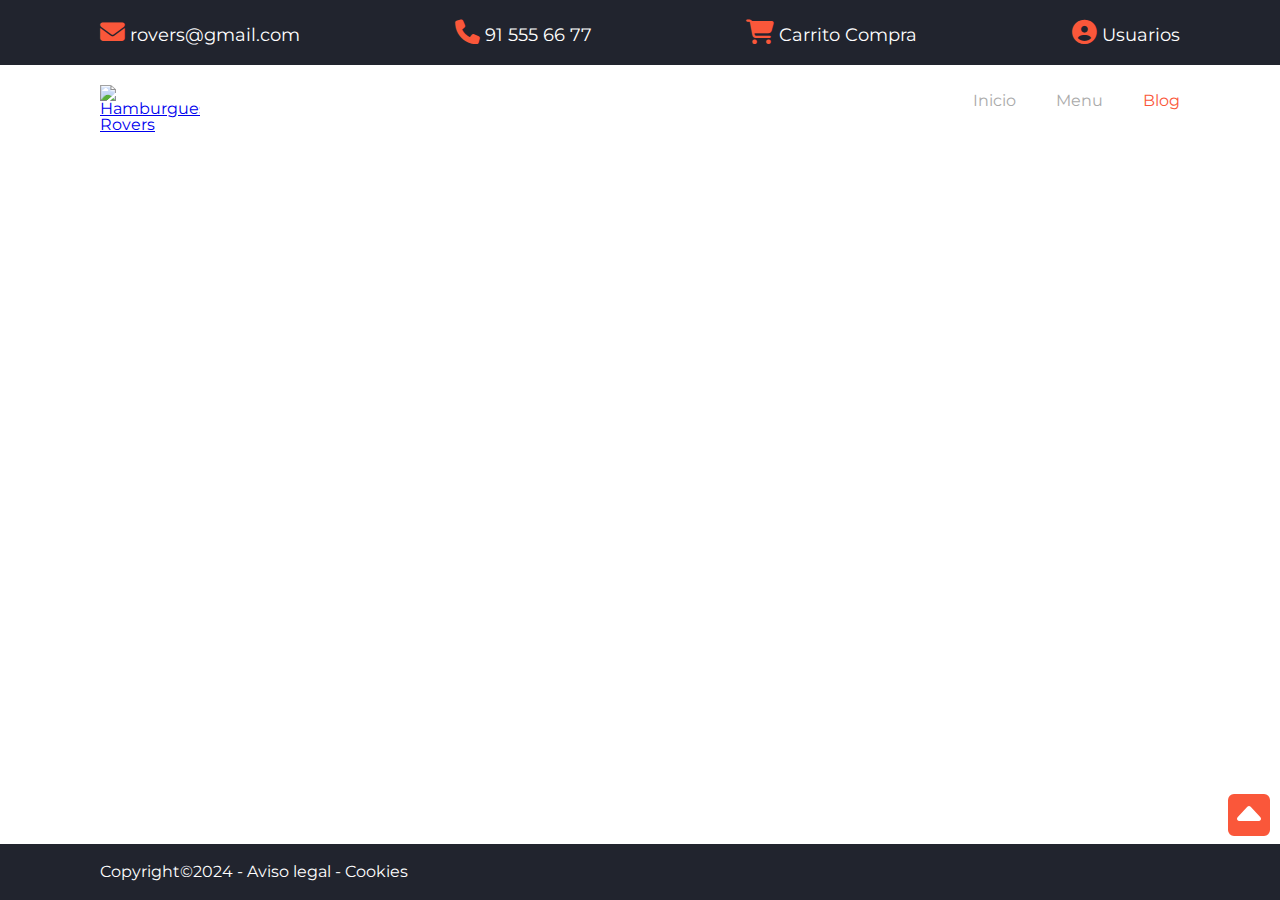
==== blog.html @ 3f64309f "hteml de nuevo" ====
<!DOCTYPE html>
<html lang="es">

<head>
    <meta charset="UTF-8">
    <meta name="viewport" content="width=device-width, initial-scale=1.0">
    <title>Hamburguesería Robers</title>
    <link rel="stylesheet" href="./css/style.css">
</head>

<body id="top">

    <div class="wrapper">
        <header>
            <div class="nav-top">
                <div class="container">
                    <div>
                        <a href="#">
                            <i class="fas fa-envelope"></i>
                            <span>rovers@gmail.com</span>
                        </a>
                    </div>
                    <div>
                        <a href="#">
                            <i class="fas fa-phone"></i>
                            <span>91 555 66 77</span>
                        </a>
                    </div>

                    <div>
                        <a href="#">
                            <i class="fas fa-shopping-cart"></i>
                            <span>Carrito Compra</span>
                        </a>
                    </div>

                    <div>
                        <a href="#">
                            <i class="fas fa-user-circle"></i>
                            <span>Usuarios</span>
                        </a>
                    </div>
                </div>
            </div>
            <nav>
                <div class="container">
                    <figure>
                        <a href="index.html">
                            <img src="./images/logo.jpg" alt="Hamburgueseria Rovers">
                        </a>
                    </figure>
                    <div class="hamburguesa">
                        <div></div>
                        <div></div>
                        <div></div>
                    </div>
                    <ul class="menu">
                        <li><a href="index.html">Inicio</a></li>
                        <li><a href="menu.html">Menu</a></li>
                        <li><a class="activo" href="blog.html">Blog</a></li>
                    </ul>
                </div>
            </nav>
        </header>
        <main></main>
        <footer>
            <div class="container">
                <p>Copyright&copy;2024 - <a href="#">Aviso legal</a> - <a href="">Cookies</a></p>
            </div>
        </footer>
        <div class="flecha">
            <a href="#top"><i class="fas fa-caret-square-up"></i></a>
        </div>

    </div>
</body>

</html>
---- css/style.css ----
@import url(reset.css);
@import url('https://fonts.googleapis.com/css2?family=Handlee&family=Montserrat:wght@400;700&display=swap');
@import url('https://cdnjs.cloudflare.com/ajax/libs/font-awesome/6.5.1/css/all.min.css');

*{
    box-sizing: border-box;
}

html{
   scroll-behavior: smooth; 
}
/*
font-family: 'Handlee', cursive;
font-family: 'Montserrat', sans-serif;
*/

:root{
   --fuenteprincipal: 'Montserrat', sans-serif;
   --fuentetitulos: 'Handlee', cursive;
   --colorprincipal: #fa573a;
   --colorsecundario: #21242e;
   --fontsize: 1rem;
   --anchomaximo: 68.75rem;
   --margingrid: 1rem;
}

img{
    width: 100%;
    height: auto;
    display: block;
}

.container{
    max-width: var(--anchomaximo);
    margin: 0 auto;
    padding:0 0.625rem;
}


body{
    font-family: var(--fuenteprincipal);
    font-size: var(--fontsize);
}

/* inicio header */

header .nav-top{
    background-color: var(--colorsecundario);
    padding: 1.25rem 0rem;
}

header .nav-top .container{
    display: flex;
    justify-content: space-around;
    & span{
        display: none;
    }
    & i{
        color: var(--colorprincipal);
        font-size: 140%;
    }
}

header nav .container{
    display: flex;
    flex-wrap: wrap;
}

header nav figure a{
    display: block;
    max-width: 6.25rem;
}

header figure{
    width: calc(100% - 1.875rem);
    padding: 1.25rem 0;
}

header .hamburguesa{
    width: 1.875rem;
    padding: 1.25rem 0;
    cursor: pointer;
}

header .menu{
    width: 100%;
}

header .hamburguesa div{
    border-top: 2px solid #aaa;
    margin-bottom: 0.625rem;
}

header .menu a{
    display: block;
    width: 100%;
    text-decoration: none;
    padding: 1.25rem;
    text-align: center;
    border-bottom: 1px solid #aaa;
    color: #aaa;
}


header .menu li:last-child  a{
    border-bottom: 0;
}

header .menu .activo{
    color: var(--colorprincipal);
}

/* final header */

/* inicio footer */

footer{
    background-color: var(--colorsecundario);
    text-align: center;
    color: white;
    padding: 1.25rem 0rem;
    position: fixed;
    bottom: 0;
    width: 100%;
}

footer a{
    color: white;
    text-decoration: none;
    &:hover{
        color: var(--colorprincipal)
    }
}

.flecha a{
    font-size: 300%;
    color: var(--colorprincipal);
    position: fixed;
    bottom: 3.75rem;
    right: 0.625rem;
}



/* fin footer */

/* inicio  hero */

    .hero {
        background-image: url('../images/fondo.jpg');
        background-size: cover;
        background-position: center center;
        background-color: #777;
        background-blend-mode: multiply;
    }

    .hero .container{
        padding: 130px 10px;
    }

    .hero h1{
        font-family: var(--fuentetitulos);
        font-size: 2.25rem;
        color: white;
    }

    .hero h2{
        color: var(--colorprincipal);
        font-size: 1.25rem;    
        margin: var(--margingrid) 0;
    }

    .hero p{
        color: white;
    }
    
    .boton{
        display: inline-block;
        background-color: var(--colorprincipal);
        padding: 1.15rem;  
        margin: var(--margingrid) 0;
        color: white;
        text-decoration: none;
          border: 1px solid var(--colorprincipal);
        &:hover{
            background-color: transparent;
            color: var(--colorprincipal);
            & i{
                transform: translateX(5px);
                transition: transform 0.5s;
            }
        }
    }

    .hero .social{
        display: flex;
        justify-content: space-between;
        width: 10rem;
        & a{
            font-size: 2em;
            color: white;
            text-decoration: none;
        }
    }





/* fin hero */




/* inicio mequeries */

@media( min-width: 48rem ){
    header .nav-top .container{
        justify-content: space-between;
        & span{
            display: inline;
            
        }
        & a{
            color: white;
            text-decoration: none;
            font-size: 110%;
        }
    }   
    
    footer{
        text-align: left;
    }
}

@media(min-width: 62.75rem){
       header .hamburguesa{
           display: none;
       } 

       header nav .container{   
            flex-wrap: nowrap;
        }

       header .menu{
         padding: 0.5rem 0;
         display: flex;
         justify-content: end;
       }

       header .menu a{
            border: 0px;
            padding: 1.25rem 0rem 1.25rem 2.5rem;
       }
}

/* fin mequeries */
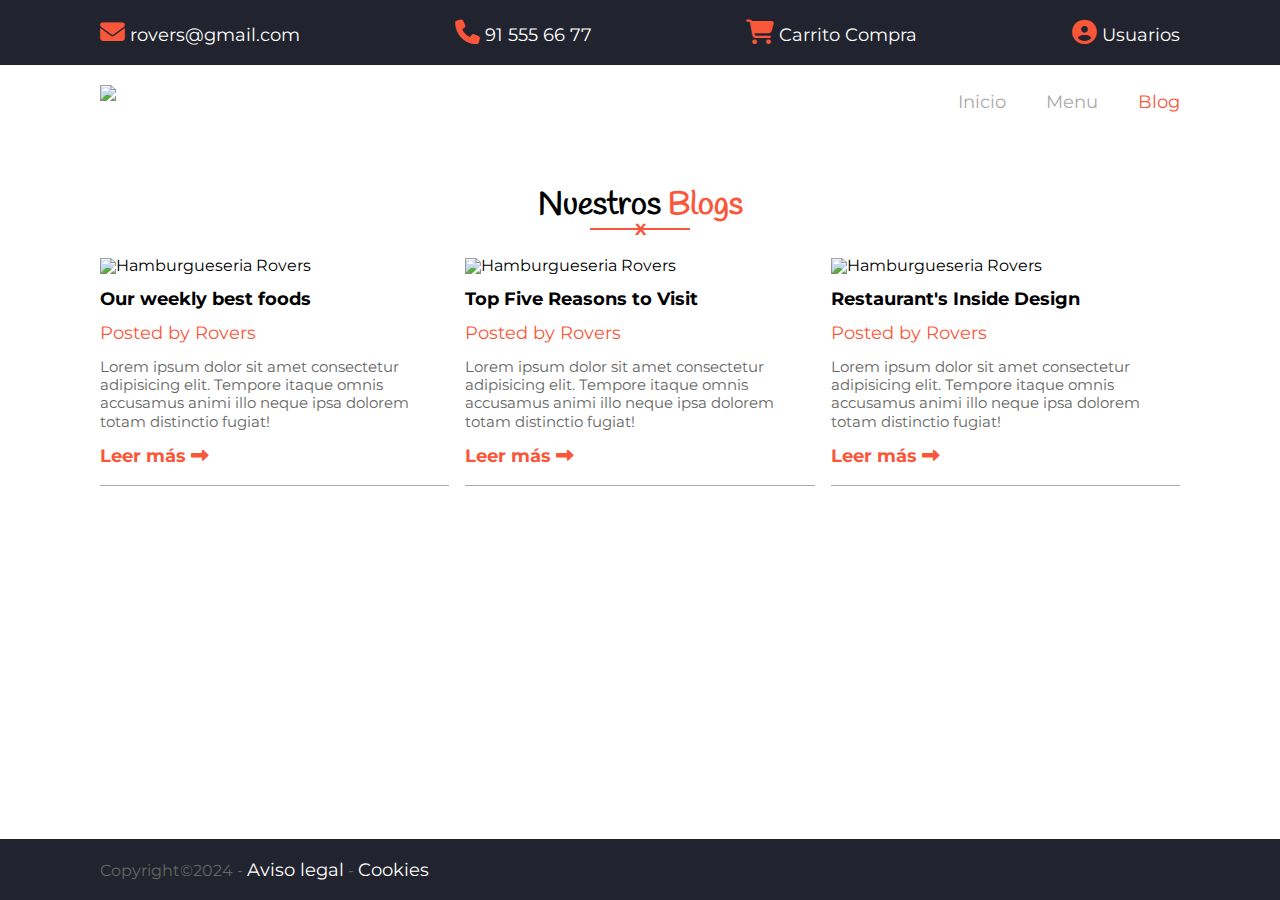
==== commit a50d7abf: "blog basico" ====
--- a/blog.html
+++ b/blog.html
@@ -4,75 +4,136 @@
 <head>
     <meta charset="UTF-8">
     <meta name="viewport" content="width=device-width, initial-scale=1.0">
-    <title>Hamburguesería Robers</title>
-    <link rel="stylesheet" href="./css/style.css">
+    <title>Blog</title>
+    <link rel="stylesheet" href="./css/styleblog.css">
 </head>
 
-<body id="top">
+<body>
+    </head>
 
-    <div class="wrapper">
-        <header>
-            <div class="nav-top">
-                <div class="container">
-                    <div>
-                        <a href="#">
-                            <i class="fas fa-envelope"></i>
-                            <span>rovers@gmail.com</span>
-                        </a>
-                    </div>
-                    <div>
-                        <a href="#">
-                            <i class="fas fa-phone"></i>
-                            <span>91 555 66 77</span>
-                        </a>
-                    </div>
+    <body id="top">
 
-                    <div>
-                        <a href="#">
-                            <i class="fas fa-shopping-cart"></i>
-                            <span>Carrito Compra</span>
-                        </a>
-                    </div>
+        <div class="wrapper">
+            <header>
+                <div class="nav-top">
+                    <div class="container">
+                        <div>
+                            <a href="#">
+                                <i class="fas fa-envelope"></i>
+                                <span>rovers@gmail.com</span>
+                            </a>
+                        </div>
+                        <div>
+                            <a href="#">
+                                <i class="fas fa-phone"></i>
+                                <span>91 555 66 77</span>
+                            </a>
+                        </div>
 
-                    <div>
-                        <a href="#">
-                            <i class="fas fa-user-circle"></i>
-                            <span>Usuarios</span>
-                        </a>
+                        <div>
+                            <a href="#">
+                                <i class="fas fa-shopping-cart"></i>
+                                <span>Carrito Compra</span>
+                            </a>
+                        </div>
+
+                        <div>
+                            <a href="#">
+                                <i class="fas fa-user-circle"></i>
+                                <span>Usuarios</span>
+                            </a>
+                        </div>
                     </div>
                 </div>
-            </div>
-            <nav>
-                <div class="container">
-                    <figure>
-                        <a href="index.html">
-                            <img src="./images/logo.jpg" alt="Hamburgueseria Rovers">
-                        </a>
-                    </figure>
-                    <div class="hamburguesa">
-                        <div></div>
-                        <div></div>
-                        <div></div>
+                <nav>
+                    <div class="container">
+                        <figure>
+                            <a href="blog.html">
+                                <img src="../images/logo.jpg" alt="Hamburgueseria Rovers">
+                            </a>
+                        </figure>
+                        <ul class="menu">
+                            <li><a href="index.html">Inicio</a></li>
+                            <li><a href="menu.html">Menu</a></li>
+                            <li><a class="activo" href="blog.html">Blog</a></li>
+                        </ul>
                     </div>
-                    <ul class="menu">
-                        <li><a href="index.html">Inicio</a></li>
-                        <li><a href="menu.html">Menu</a></li>
-                        <li><a class="activo" href="blog.html">Blog</a></li>
-                    </ul>
-                </div>
-            </nav>
-        </header>
-        <main></main>
+                </nav>
+            </header>
+            <main>
+                <section id="blog">
+                    <div class="container">
+                        <h2>Nuestros <span>Blogs</span></h2>
+                        <div class="underline">
+                            <hr noshade="noshade">
+                            <span>X</span>
+                        </div>
+
+                        <div class="grid">
+                            <article>
+                                <div>
+                                    <figure>
+                                        <img src="../images/news3.jpg" alt="Hamburgueseria Rovers">
+                                    </figure>
+                                </div>
+                                <h3>Our weekly best foods</h3>
+                                <h4>Posted by Rovers</h4>
+                                <p>Lorem ipsum dolor sit amet consectetur adipisicing elit. Tempore itaque omnis
+                                    accusamus
+                                    animi illo neque ipsa dolorem totam distinctio fugiat!</p>
+                                <a href="" class="enlace">Leer más <i class="fas fa-long-arrow-alt-right"></i></a>
+
+                            </article>
+
+                            <article>
+                                <div>
+                                    <img src="../images/news4.jpg" alt="Hamburgueseria Rovers">
+                                </div>
+                                <h3>Top Five Reasons to Visit</h3>
+                                <h4>Posted by Rovers</h4>
+                                <p>Lorem ipsum dolor sit amet consectetur adipisicing elit. Tempore itaque omnis
+                                    accusamus
+                                    animi illo neque ipsa dolorem totam distinctio fugiat!</p>
+                                <a href="" class="enlace">Leer más <i class="fas fa-long-arrow-alt-right"></i></a>
+
+                            </article>
+
+                            <article>
+                                <div>
+                                    <img src="../images/news2.jpg" alt="Hamburgueseria Rovers">
+                                </div>
+                                <h3>Restaurant's Inside Design</h3>
+                                <h4>Posted by Rovers</h4>
+                                <p>Lorem ipsum dolor sit amet consectetur adipisicing elit. Tempore itaque omnis
+                                    accusamus
+                                    animi illo neque ipsa dolorem totam distinctio fugiat!</p>
+                                <a href="" class="enlace">Leer más <i class="fas fa-long-arrow-alt-right"></i></a>
+
+                            </article>
+
+                        </div>
+                    </div>
+                </section>
+
+        </div>
+        </div>
+        </div>
+        </section>
+        </main>
         <footer>
             <div class="container">
                 <p>Copyright&copy;2024 - <a href="#">Aviso legal</a> - <a href="">Cookies</a></p>
             </div>
         </footer>
-        <div class="flecha">
-            <a href="#top"><i class="fas fa-caret-square-up"></i></a>
+
         </div>
+    </body>
 
-    </div>
+</html>
+</header>
+
+
+
 </body>
 
 </html>--- a/css/styleblog.css
+++ b/css/styleblog.css
@@ -0,0 +1,372 @@
+@import url(reset.css);
+@import url('https://fonts.googleapis.com/css2?family=Handlee&family=Montserrat:wght@400;700&display=swap');
+@import url('https://cdnjs.cloudflare.com/ajax/libs/font-awesome/6.5.1/css/all.min.css');
+
+* {
+    box-sizing: border-box;
+}
+
+html {
+    scroll-behavior: smooth;
+}
+
+/*
+font-family: 'Handlee', cursive;
+font-family: 'Montserrat', sans-serif;
+*/
+
+:root {
+    --fuenteprincipal: 'Montserrat', sans-serif;
+    --fuentetitulos: 'Handlee', cursive;
+    --colorprincipal: #fa573a;
+    --colorsecundario: #21242e;
+    --fontsize: 1rem;
+    --anchomaximo: 68.75rem;
+    --margingrid: 1rem;
+}
+
+img {
+    width: 100%;
+    height: auto;
+    display: block;
+}
+
+.container {
+    max-width: var(--anchomaximo);
+    margin: 0 auto;
+    padding: 0 0.625rem;
+}
+
+
+body {
+    font-family: var(--fuenteprincipal);
+    font-size: var(--fontsize);
+}
+
+/* inicio header */
+
+header .nav-top {
+    background-color: var(--colorsecundario);
+    padding: 1.25rem 0rem;
+}
+
+header .nav-top .container {
+    display: flex;
+    justify-content: space-around;
+
+    & span {
+        display: none;
+    }
+
+    & i {
+        color: var(--colorprincipal);
+        font-size: 140%;
+    }
+}
+
+
+header .menu {
+    width: 100%;
+}
+
+header .hamburguesa div {
+    border-top: 2px solid #aaa;
+    margin-bottom: 0.625rem;
+}
+
+header .menu a {
+    display: block;
+    width: 100%;
+    text-decoration: none;
+    padding: 1.25rem;
+    text-align: center;
+    border-bottom: 1px solid #aaa;
+    color: #aaa;
+}
+
+
+header .menu li:last-child a {
+    border-bottom: 0;
+}
+
+header .menu .activo {
+    color: var(--colorprincipal);
+}
+
+
+main section {
+    padding: 2.125rem 0.625rem;
+}
+
+main .grid {
+    display: grid;
+    gap: var(--margingrid);
+    grid-template-columns: 1fr;
+}
+
+main section h2 {
+    font-family: var(--fuentetitulos);
+    font-size: 2rem;
+    text-align: center;
+
+    & span {
+        color: var(--colorprincipal);
+    }
+}
+
+
+header nav .container {
+    display: flex;
+    flex-wrap: wrap;
+}
+
+header nav figure a {
+    display: block;
+    max-width: 6.25rem;
+}
+
+header figure {
+    width: calc(100% - 1.875rem);
+    padding: 1.25rem 0;
+}
+
+header .hamburguesa {
+    width: 1.875rem;
+    padding: 1.25rem 0;
+    cursor: pointer;
+}
+
+header .menu {
+    width: 100%;
+}
+
+header .hamburguesa div {
+    border-top: 2px solid #aaa;
+    margin-bottom: 0.625rem;
+}
+
+header .menu a {
+    display: block;
+    width: 100%;
+    text-decoration: none;
+    padding: 1.25rem;
+    text-align: center;
+    border-bottom: 1px solid #aaa;
+    color: #aaa;
+}
+
+
+header .menu li:last-child a {
+    border-bottom: 0;
+}
+
+header .menu .activo {
+    color: var(--colorprincipal);
+}
+
+
+/* final header */
+
+footer {
+    background-color: var(--colorsecundario);
+    text-align: center;
+    color: white;
+    padding: 1.25rem 0rem;
+    position: fixed;
+    bottom: 0;
+    width: 100%;
+}
+
+footer a {
+    color: white;
+    text-decoration: none;
+
+    &:hover {
+        color: var(--colorprincipal)
+    }
+}
+
+.flecha a {
+    font-size: 300%;
+    color: var(--colorprincipal);
+    position: fixed;
+    bottom: 3.75rem;
+    right: 0.625rem;
+}
+
+
+
+/* fin footer */
+
+
+.blog {
+    margin-bottom: 12.5rem;
+}
+
+section.blog.flex {
+    margin-top: 1.875rem;
+    display: flex;
+    flex-direction: column;
+    gap: var(--margingrid);
+}
+
+& h2 {
+    font-weight: 700;
+    font-size: 120%;
+}
+
+& h4 {
+    color: var(--colorprincipal);
+    font-size: 110%;
+    margin: var(--margingrid) 0;
+}
+
+& p {
+    color: #666;
+    line-height: 1.20;
+}
+
+main section .underline {
+    position: relative;
+    width: 100px;
+    margin: 0 auto;
+    color: var(--colorprincipal);
+    font-weight: bold;
+    text-align: center;
+
+    & hr {
+        border-color: var(--colorprincipal);
+        position: absolute;
+        width: 100%;
+        top: -2px;
+    }
+}
+
+main .grid article {
+    padding: 1.25rem 0;
+    border-bottom: 1px solid #aaa;
+
+    & i {
+        color: var(--colorprincipal);
+    }
+
+    & div i {
+        border: 1px solid var(--colorprincipal);
+        padding: 0.8rem;
+        font-size: 150%;
+    }
+
+    & h3 {
+        margin: var(--margingrid) 0;
+        font-weight: 700;
+        font-size: 115%;
+    }
+
+    & h4 {
+        line-height: bold;
+        color: var(--colorprincipal);
+
+    }
+
+    & p {
+        color: #666;
+        font-size: 95%;
+        line-height: 1.2;
+        margin-bottom: var(--margingrid);
+    }
+
+    & a {
+        color: var(--colorprincipal);
+        text-decoration: none;
+        font-weight: 700;
+    }
+}
+
+/* inicio queries */
+
+@media(min-width: 37.5rem) {
+    main .grid {
+        grid-template-columns: repeat(3, 1fr);
+    }
+
+    main .grid article:last-child {
+        grid-column: 3/3;
+    }
+
+    section#blog .flex {
+        flex-direction: row;
+    }
+}
+
+
+
+@media(min-width: 48rem) {
+    header .nav-top .container {
+        justify-content: space-between;
+
+        & span {
+            display: inline;
+
+        }
+    }
+
+    & a {
+        color: white;
+        text-decoration: none;
+        font-size: 110%;
+    }
+}
+
+@media(min-width: 48rem) {
+    header .nav-top .container {
+        justify-content: space-between;
+
+        & span {
+            display: inline;
+
+        }
+
+        & a {
+            color: white;
+            text-decoration: none;
+            font-size: 110%;
+        }
+    }
+
+    footer {
+        text-align: left;
+    }
+
+    main .grid {
+        grid-template-columns: repeat(3, 1fr);
+    }
+
+    main .grid article:last-child {
+        grid-column: auto;
+    }
+
+
+}
+
+@media(min-width: 62.75rem) {
+    header .hamburguesa {
+        display: none;
+    }
+
+    header nav .container {
+        flex-wrap: nowrap;
+    }
+
+    header .menu {
+        padding: 0.5rem 0;
+        display: flex;
+        justify-content: end;
+    }
+
+    header .menu a {
+        border: 0px;
+        padding: 1.25rem 0rem 1.25rem 2.5rem;
+    }
+}
+
+/* fin mequeries */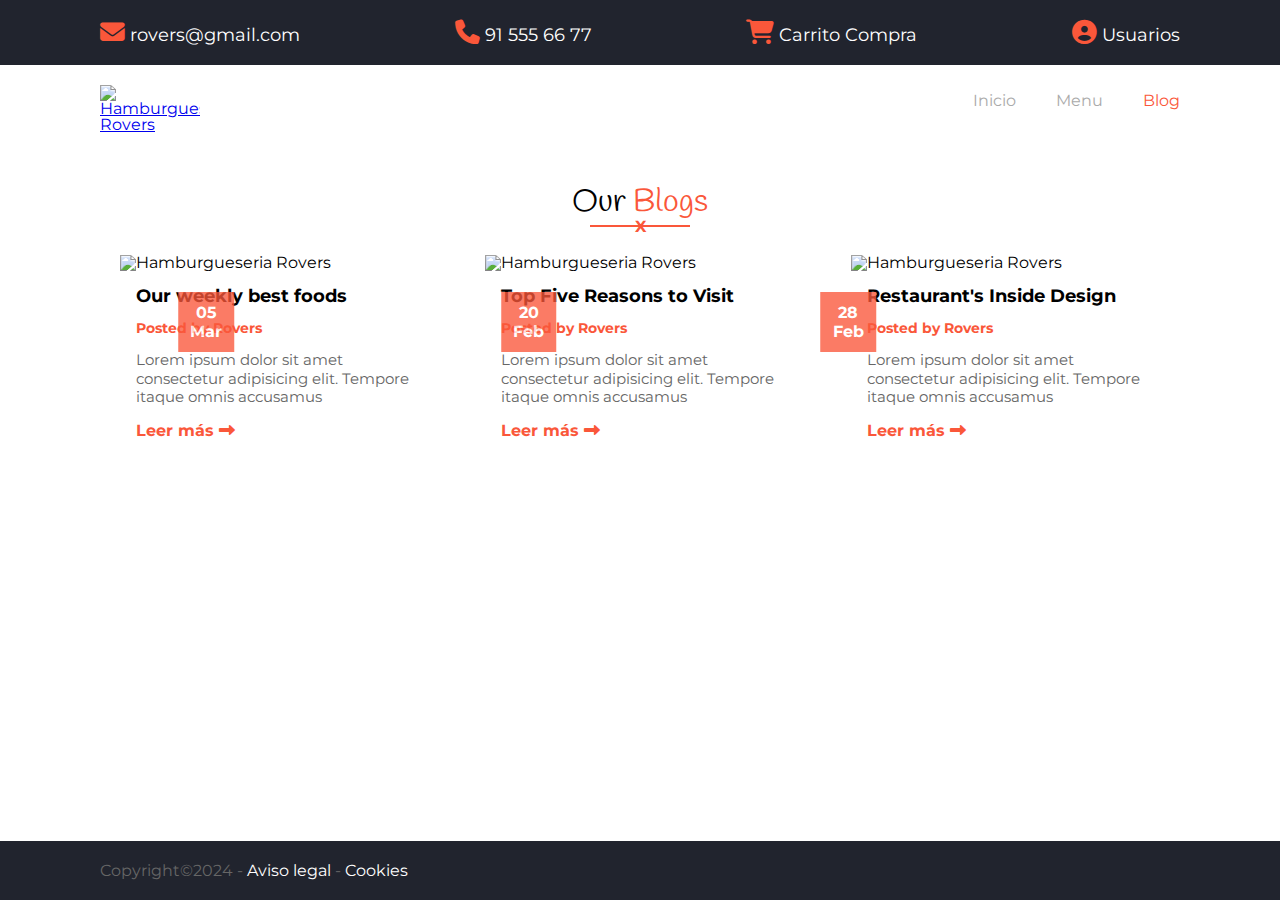
==== commit 77b9f61f: "menu con estructura" ====
--- a/blog.html
+++ b/blog.html
@@ -49,13 +49,13 @@
                     <div class="container">
                         <figure>
                             <a href="blog.html">
-                                <img src="../images/logo.jpg" alt="Hamburgueseria Rovers">
+                                <img src="../Hamburgueseria/images/logo.jpg" alt="Hamburgueseria Rovers">
                             </a>
                         </figure>
                         <ul class="menu">
-                            <li><a href="index.html">Inicio</a></li>
-                            <li><a href="menu.html">Menu</a></li>
-                            <li><a class="activo" href="blog.html">Blog</a></li>
+                            <li><a href="/index.html">Inicio</a></li>
+                            <li><a href="/menu.html">Menu</a></li>
+                            <li><a class="activo" href="/blog.html">Blog</a></li>
                         </ul>
                     </div>
                 </nav>
@@ -63,50 +63,57 @@
             <main>
                 <section id="blog">
                     <div class="container">
-                        <h2>Nuestros <span>Blogs</span></h2>
+                        <h2>Our <span>Blogs</span></h2>
                         <div class="underline">
                             <hr noshade="noshade">
                             <span>X</span>
                         </div>
-
+                        <div class="cuadro-fecha">
+                            <div class="cuadro-naranja">
+                                <p>05 Mar</p>
+                            </div>
+                            <div class="cuadro-naranja2">
+                                <p>20 Feb</p>
+                            </div>
+                            <div class="cuadro-naranja3">
+                                <p>28 Feb</p>
+                            </div>
+                        </div>
                         <div class="grid">
                             <article>
                                 <div>
                                     <figure>
-                                        <img src="../images/news3.jpg" alt="Hamburgueseria Rovers">
+                                        <img src="../Hamburgueseria/images/news3.jpg" alt="Hamburgueseria Rovers">
                                     </figure>
                                 </div>
                                 <h3>Our weekly best foods</h3>
                                 <h4>Posted by Rovers</h4>
                                 <p>Lorem ipsum dolor sit amet consectetur adipisicing elit. Tempore itaque omnis
-                                    accusamus
-                                    animi illo neque ipsa dolorem totam distinctio fugiat!</p>
+                                    accusamus</p>
                                 <a href="" class="enlace">Leer más <i class="fas fa-long-arrow-alt-right"></i></a>
 
                             </article>
 
                             <article>
                                 <div>
-                                    <img src="../images/news4.jpg" alt="Hamburgueseria Rovers">
+                                    <img src="../Hamburgueseria/images/news4.jpg" alt="Hamburgueseria Rovers">
                                 </div>
                                 <h3>Top Five Reasons to Visit</h3>
                                 <h4>Posted by Rovers</h4>
                                 <p>Lorem ipsum dolor sit amet consectetur adipisicing elit. Tempore itaque omnis
-                                    accusamus
-                                    animi illo neque ipsa dolorem totam distinctio fugiat!</p>
+                                    accusamus</p>
                                 <a href="" class="enlace">Leer más <i class="fas fa-long-arrow-alt-right"></i></a>
 
                             </article>
 
                             <article>
                                 <div>
-                                    <img src="../images/news2.jpg" alt="Hamburgueseria Rovers">
+                                    <img src="../Hamburgueseria/images/news2.jpg" alt="Hamburgueseria Rovers">
                                 </div>
                                 <h3>Restaurant's Inside Design</h3>
                                 <h4>Posted by Rovers</h4>
                                 <p>Lorem ipsum dolor sit amet consectetur adipisicing elit. Tempore itaque omnis
-                                    accusamus
-                                    animi illo neque ipsa dolorem totam distinctio fugiat!</p>
+                                    accusamus</p>
                                 <a href="" class="enlace">Leer más <i class="fas fa-long-arrow-alt-right"></i></a>
 
                             </article>
--- a/css/styleblog.css
+++ b/css/styleblog.css
@@ -38,6 +38,79 @@
 }
 
 
+.cuadro-naranja {
+    position: absolute;
+    display: flex;
+    top: 35.82%;
+    left: 16.1%;
+    transform: translate(-50%, -50%);
+    width: 55.5px;
+    height: 60px;
+    background-color: var(--colorprincipal);
+    color: white;
+    justify-content: center;
+    align-items: center;
+    text-align: center;
+    opacity: 78%;
+}
+
+.cuadro-naranja p {
+    font-weight: bold;
+    color: white;
+    width: 100%;
+    text-align: center;
+}
+
+.cuadro-naranja2 {
+    position: absolute;
+    top: 35.82%;
+    left: 41.30%;
+    transform: translate(-50%, -50%);
+    width: 55.5px;
+    height: 60px;
+    background-color: var(--colorprincipal);
+    color: white;
+    display: flex;
+    justify-content: center;
+    align-items: center;
+    text-align: center;
+    opacity: 78%;
+}
+
+.cuadro-naranja2 p {
+    font-weight: bold;
+    color: white;
+    width: 100%;
+    text-align: center;
+}
+
+
+
+.cuadro-naranja3 {
+    position: absolute;
+    top: 35.82%;
+    left: 66.25%;
+    transform: translate(-50%, -50%);
+    width: 55.5px;
+    height: 60px;
+    background-color: var(--colorprincipal);
+    color: white;
+    display: flex;
+    justify-content: center;
+    align-items: center;
+    text-align: center;
+    opacity: 78%;
+}
+
+.cuadro-naranja3 p {
+    font-weight: bold;
+    color: white;
+    width: 100%;
+    text-align: center;
+}
+
+
+
 body {
     font-family: var(--fuenteprincipal);
     font-size: var(--fontsize);
@@ -63,57 +136,6 @@
         font-size: 140%;
     }
 }
-
-
-header .menu {
-    width: 100%;
-}
-
-header .hamburguesa div {
-    border-top: 2px solid #aaa;
-    margin-bottom: 0.625rem;
-}
-
-header .menu a {
-    display: block;
-    width: 100%;
-    text-decoration: none;
-    padding: 1.25rem;
-    text-align: center;
-    border-bottom: 1px solid #aaa;
-    color: #aaa;
-}
-
-
-header .menu li:last-child a {
-    border-bottom: 0;
-}
-
-header .menu .activo {
-    color: var(--colorprincipal);
-}
-
-
-main section {
-    padding: 2.125rem 0.625rem;
-}
-
-main .grid {
-    display: grid;
-    gap: var(--margingrid);
-    grid-template-columns: 1fr;
-}
-
-main section h2 {
-    font-family: var(--fuentetitulos);
-    font-size: 2rem;
-    text-align: center;
-
-    & span {
-        color: var(--colorprincipal);
-    }
-}
-
 
 header nav .container {
     display: flex;
@@ -153,6 +175,7 @@
     text-align: center;
     border-bottom: 1px solid #aaa;
     color: #aaa;
+    text-size-adjust: 2px;
 }
 
 
@@ -164,8 +187,9 @@
     color: var(--colorprincipal);
 }
 
-
 /* final header */
+
+/* inicio footer */
 
 footer {
     background-color: var(--colorsecundario);
@@ -199,31 +223,26 @@
 /* fin footer */
 
 
-.blog {
-    margin-bottom: 12.5rem;
-}
-
-section.blog.flex {
-    margin-top: 1.875rem;
-    display: flex;
-    flex-direction: column;
+/* inicio blog */
+
+main section {
+    padding: 2.125rem 0.625rem;
+}
+
+main .grid {
+    display: grid;
     gap: var(--margingrid);
-}
-
-& h2 {
-    font-weight: 700;
-    font-size: 120%;
-}
-
-& h4 {
-    color: var(--colorprincipal);
-    font-size: 110%;
-    margin: var(--margingrid) 0;
-}
-
-& p {
-    color: #666;
-    line-height: 1.20;
+    grid-template-columns: 1fr;
+}
+
+main section h2 {
+    font-family: var(--fuentetitulos);
+    font-size: 2rem;
+    text-align: center;
+
+    & span {
+        color: var(--colorprincipal);
+    }
 }
 
 main section .underline {
@@ -248,24 +267,30 @@
 
     & i {
         color: var(--colorprincipal);
-    }
+        align-content: var(--margingrid);
+        align-items: var(--margingrid);
+    }
+
 
     & div i {
         border: 1px solid var(--colorprincipal);
         padding: 0.8rem;
         font-size: 150%;
-    }
+        text-align: var(--margingrid);
+    }
+
+    & h4 {
+        margin: var(--margingrid);
+        font-weight: 700;
+        font-size: 90%;
+
+    }
+
 
     & h3 {
-        margin: var(--margingrid) 0;
+        margin: var(--margingrid);
         font-weight: 700;
         font-size: 115%;
-    }
-
-    & h4 {
-        line-height: bold;
-        color: var(--colorprincipal);
-
     }
 
     & p {
@@ -273,51 +298,124 @@
         font-size: 95%;
         line-height: 1.2;
         margin-bottom: var(--margingrid);
+        margin: var(--margingrid);
     }
 
     & a {
         color: var(--colorprincipal);
         text-decoration: none;
         font-weight: 700;
-    }
-}
-
-/* inicio queries */
-
-@media(min-width: 37.5rem) {
+        margin: var(--margingrid);
+    }
+}
+
+/* final our services */
+/* inicio about us */
+
+#blog {
+    margin-bottom: 12.5rem;
+}
+
+section#blog .flex {
+    margin-top: 1.875rem;
+    display: flex;
+    flex-direction: column;
+    gap: var(--margingrid);
+
+}
+
+& h3 {
+    font-weight: 700;
+    font-size: 120%;
+}
+
+& h4 {
+    color: var(--colorprincipal);
+    font-size: 110%;
+    margin: var(--margingrid) 0;
+}
+
+& p {
+    color: #666;
+    line-height: 1.20;
+}
+
+
+/* final about us */
+
+/* inicio mequeries */
+
+
+@media(min-width: 425px) {
+    header .hamburguesa {
+        display: none;
+    }
+
+    header nav .container {
+        flex-wrap: nowrap;
+    }
+
+    header .menu {
+        padding: 0.5rem 0;
+        display: flex;
+        justify-content: end;
+    }
+
+    header .menu a {
+        border: 0px;
+        padding: 1.25rem 0rem 1.25rem 2.5rem;
+    }
+
     main .grid {
-        grid-template-columns: repeat(3, 1fr);
+        grid-template-columns: repeat(2, 1fr);
     }
 
     main .grid article:last-child {
-        grid-column: 3/3;
-    }
-
-    section#blog .flex {
-        flex-direction: row;
-    }
-}
-
-
-
-@media(min-width: 48rem) {
-    header .nav-top .container {
-        justify-content: space-between;
-
-        & span {
-            display: inline;
-
-        }
-    }
-
-    & a {
-        color: white;
-        text-decoration: none;
-        font-size: 110%;
-    }
-}
-
-@media(min-width: 48rem) {
+        grid-column: auto;
+    }
+
+
+
+}
+
+@media(min-width: 600px) {
+    header .hamburguesa {
+        display: none;
+    }
+
+    header nav .container {
+        flex-wrap: nowrap;
+    }
+
+    header .menu {
+        padding: 0.5rem 0;
+        display: flex;
+        justify-content: end;
+    }
+
+    header .menu a {
+        border: 0px;
+        padding: 1.25rem 0rem 1.25rem 2.5rem;
+    }
+
+    main .grid {
+        grid-template-columns: repeat(2, 1fr);
+    }
+
+    main .grid article:last-child {
+        grid-column: auto;
+    }
+
+    main .grid article {
+        padding: 1.25rem;
+        border-bottom: 0;
+        grid-template-columns: (repeat 2 1fr);
+    }
+
+
+}
+
+@media(min-width: 768px) {
     header .nav-top .container {
         justify-content: space-between;
 
@@ -338,17 +436,16 @@
     }
 
     main .grid {
-        grid-template-columns: repeat(3, 1fr);
+        grid-template-columns: repeat(2, 1fr);
     }
 
     main .grid article:last-child {
         grid-column: auto;
     }
 
-
-}
-
-@media(min-width: 62.75rem) {
+}
+
+@media(min-width: 1004px) {
     header .hamburguesa {
         display: none;
     }
@@ -367,6 +464,12 @@
         border: 0px;
         padding: 1.25rem 0rem 1.25rem 2.5rem;
     }
+
+    main .grid {
+        grid-template-columns: repeat(3, 1fr);
+    }
+
+
 }
 
 /* fin mequeries */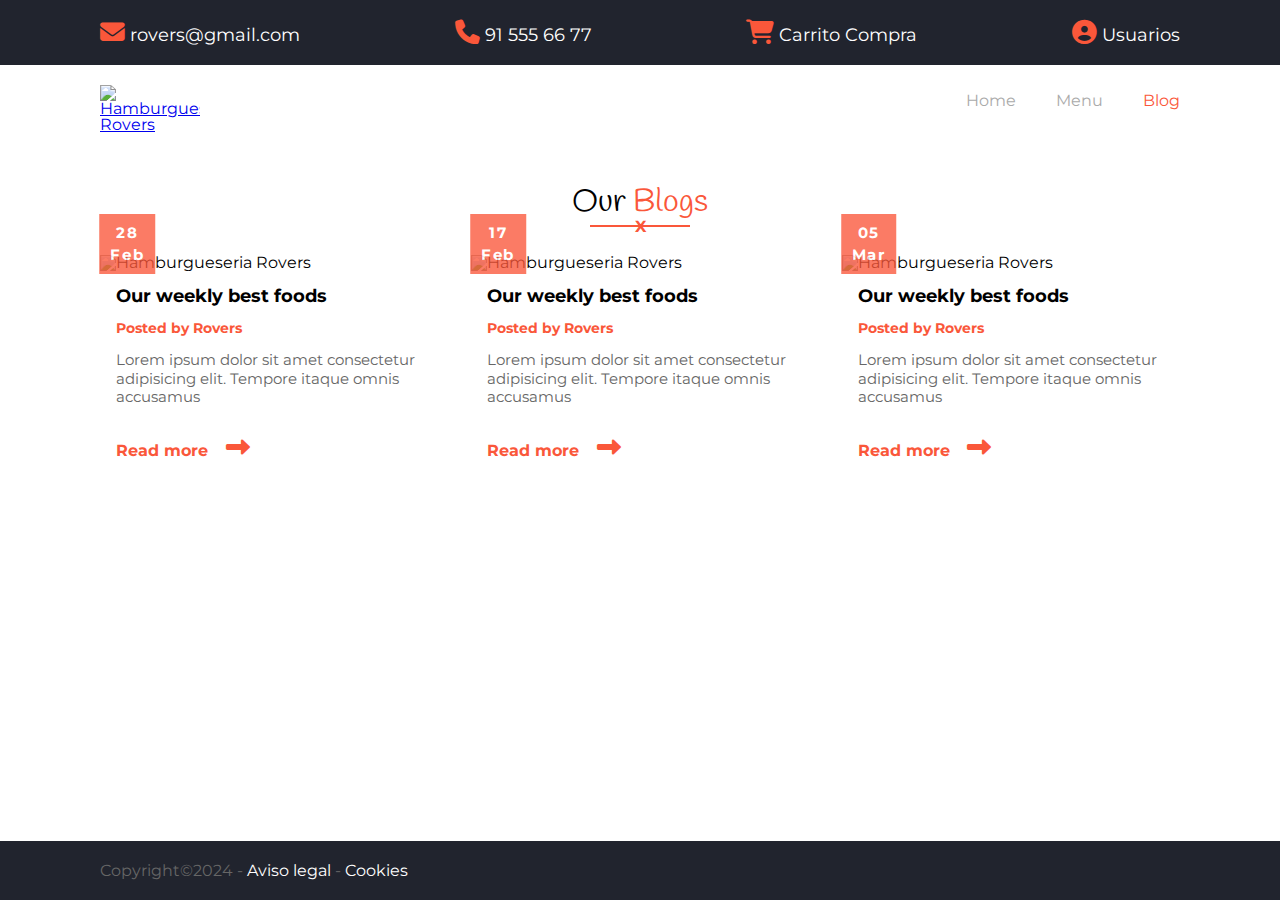
==== commit c746211f: "pagina completa" ====
--- a/blog.html
+++ b/blog.html
@@ -53,9 +53,9 @@
                             </a>
                         </figure>
                         <ul class="menu">
-                            <li><a href="/index.html">Inicio</a></li>
-                            <li><a href="/menu.html">Menu</a></li>
-                            <li><a class="activo" href="/blog.html">Blog</a></li>
+                            <li><a href="./index.html">Home</a></li>
+                            <li><a href="./menu.html">Menu</a></li>
+                            <li><a class="activo" href="./blog.html">Blog</a></li>
                         </ul>
                     </div>
                 </nav>
@@ -68,56 +68,40 @@
                             <hr noshade="noshade">
                             <span>X</span>
                         </div>
-                        <div class="cuadro-fecha">
-                            <div class="cuadro-naranja">
-                                <p>05 Mar</p>
-                            </div>
-                            <div class="cuadro-naranja2">
-                                <p>20 Feb</p>
-                            </div>
-                            <div class="cuadro-naranja3">
-                                <p>28 Feb</p>
-                            </div>
-                        </div>
                         <div class="grid">
                             <article>
-                                <div>
-                                    <figure>
-                                        <img src="../Hamburgueseria/images/news3.jpg" alt="Hamburgueseria Rovers">
-                                    </figure>
+                                <div class="column" id="column1">
+                                    <img src="../Hamburgueseria/images/news3.jpg" alt="Hamburgueseria Rovers">
+                                    <div class="square" id="square1">05 Mar</div>
+                                    <h3>Our weekly best foods</h3>
+                                    <h4>Posted by Rovers</h4>
+                                    <p>Lorem ipsum dolor sit amet consectetur adipisicing elit. Tempore itaque omnis
+                                        accusamus</p>
+                                    <a href="" class="enlace">Read more <i class="fas fa-long-arrow-alt-right"></i></a>
                                 </div>
-                                <h3>Our weekly best foods</h3>
-                                <h4>Posted by Rovers</h4>
-                                <p>Lorem ipsum dolor sit amet consectetur adipisicing elit. Tempore itaque omnis
-                                    accusamus</p>
-                                <a href="" class="enlace">Leer más <i class="fas fa-long-arrow-alt-right"></i></a>
-
                             </article>
-
                             <article>
-                                <div>
-                                    <img src="../Hamburgueseria/images/news4.jpg" alt="Hamburgueseria Rovers">
+                                <div class="column" id="column2">
+                                    <img src="../Hamburgueseria/images/news3.jpg" alt="Hamburgueseria Rovers">
+                                    <div class="square" id="square2">17 Feb</div>
+                                    <h3>Our weekly best foods</h3>
+                                    <h4>Posted by Rovers</h4>
+                                    <p>Lorem ipsum dolor sit amet consectetur adipisicing elit. Tempore itaque omnis
+                                        accusamus</p>
+                                    <a href="" class="enlace">Read more <i class="fas fa-long-arrow-alt-right"></i></a>
                                 </div>
-                                <h3>Top Five Reasons to Visit</h3>
-                                <h4>Posted by Rovers</h4>
-                                <p>Lorem ipsum dolor sit amet consectetur adipisicing elit. Tempore itaque omnis
-                                    accusamus</p>
-                                <a href="" class="enlace">Leer más <i class="fas fa-long-arrow-alt-right"></i></a>
-
                             </article>
-
                             <article>
-                                <div>
-                                    <img src="../Hamburgueseria/images/news2.jpg" alt="Hamburgueseria Rovers">
+                                <div class="column" id="column3">
+                                    <img src="../Hamburgueseria/images/news3.jpg" alt="Hamburgueseria Rovers">
+                                    <div class="square" id="square3">28 Feb</div>
+                                    <h3>Our weekly best foods</h3>
+                                    <h4>Posted by Rovers</h4>
+                                    <p>Lorem ipsum dolor sit amet consectetur adipisicing elit. Tempore itaque omnis
+                                        accusamus</p>
+                                    <a href="" class="enlace">Read more <i class="fas fa-long-arrow-alt-right"></i></a>
                                 </div>
-                                <h3>Restaurant's Inside Design</h3>
-                                <h4>Posted by Rovers</h4>
-                                <p>Lorem ipsum dolor sit amet consectetur adipisicing elit. Tempore itaque omnis
-                                    accusamus</p>
-                                <a href="" class="enlace">Leer más <i class="fas fa-long-arrow-alt-right"></i></a>
-
                             </article>
-
                         </div>
                     </div>
                 </section>
@@ -132,7 +116,6 @@
                 <p>Copyright&copy;2024 - <a href="#">Aviso legal</a> - <a href="">Cookies</a></p>
             </div>
         </footer>
-
         </div>
     </body>
 
--- a/css/styleblog.css
+++ b/css/styleblog.css
@@ -31,89 +31,55 @@
     display: block;
 }
 
+
+body {
+    font-family: var(--fuenteprincipal);
+    font-size: var(--fontsize);
+
+}
+
 .container {
     max-width: var(--anchomaximo);
     margin: 0 auto;
     padding: 0 0.625rem;
-}
-
-
-.cuadro-naranja {
+    position: relative;
+}
+
+
+
+.grid .square {
+    display: flex;
     position: absolute;
-    display: flex;
-    top: 35.82%;
-    left: 16.1%;
     transform: translate(-50%, -50%);
     width: 55.5px;
     height: 60px;
     background-color: var(--colorprincipal);
     color: white;
+    border-style: solid;
+    font-size: 15px;
+    font-weight: bold;
+    align-items: center;
     justify-content: center;
-    align-items: center;
     text-align: center;
     opacity: 78%;
-}
-
-.cuadro-naranja p {
-    font-weight: bold;
-    color: white;
-    width: 100%;
-    text-align: center;
-}
-
-.cuadro-naranja2 {
-    position: absolute;
-    top: 35.82%;
-    left: 41.30%;
-    transform: translate(-50%, -50%);
-    width: 55.5px;
-    height: 60px;
-    background-color: var(--colorprincipal);
-    color: white;
-    display: flex;
-    justify-content: center;
-    align-items: center;
-    text-align: center;
-    opacity: 78%;
-}
-
-.cuadro-naranja2 p {
-    font-weight: bold;
-    color: white;
-    width: 100%;
-    text-align: center;
-}
-
-
-
-.cuadro-naranja3 {
-    position: absolute;
-    top: 35.82%;
-    left: 66.25%;
-    transform: translate(-50%, -50%);
-    width: 55.5px;
-    height: 60px;
-    background-color: var(--colorprincipal);
-    color: white;
-    display: flex;
-    justify-content: center;
-    align-items: center;
-    text-align: center;
-    opacity: 78%;
-}
-
-.cuadro-naranja3 p {
-    font-weight: bold;
-    color: white;
-    width: 100%;
-    text-align: center;
-}
-
-
-
-body {
-    font-family: var(--fuenteprincipal);
-    font-size: var(--fontsize);
+    line-height: 1.47;
+    letter-spacing: 1.7px;
+
+}
+
+#square1 {
+    top: 19.67%;
+    left: 71.59%;
+}
+
+#square2 {
+    top: 19.67%;
+    left: 38.47%;
+}
+
+#square3 {
+    top: 19.67%;
+    left: 5.2%;
 }
 
 /* inicio header */
@@ -233,6 +199,7 @@
     display: grid;
     gap: var(--margingrid);
     grid-template-columns: 1fr;
+    gap: 3%
 }
 
 main section h2 {
@@ -263,7 +230,6 @@
 
 main .grid article {
     padding: 1.25rem 0;
-    border-bottom: 1px solid #aaa;
 
     & i {
         color: var(--colorprincipal);
@@ -273,7 +239,6 @@
 
 
     & div i {
-        border: 1px solid var(--colorprincipal);
         padding: 0.8rem;
         font-size: 150%;
         text-align: var(--margingrid);
@@ -291,6 +256,7 @@
         margin: var(--margingrid);
         font-weight: 700;
         font-size: 115%;
+
     }
 
     & p {
@@ -374,42 +340,30 @@
         grid-column: auto;
     }
 
-
-
-}
-
-@media(min-width: 600px) {
-    header .hamburguesa {
-        display: none;
-    }
-
-    header nav .container {
-        flex-wrap: nowrap;
-    }
-
-    header .menu {
-        padding: 0.5rem 0;
+    .grid .square {
         display: flex;
-        justify-content: end;
-    }
-
-    header .menu a {
-        border: 0px;
-        padding: 1.25rem 0rem 1.25rem 2.5rem;
-    }
-
-    main .grid {
-        grid-template-columns: repeat(2, 1fr);
-    }
-
-    main .grid article:last-child {
-        grid-column: auto;
-    }
-
-    main .grid article {
-        padding: 1.25rem;
-        border-bottom: 0;
-        grid-template-columns: (repeat 2 1fr);
+        position: absolute;
+        width: 10%;
+        height: 6%;
+        transform: translate(-50%, -50%);
+        line-height: 1.47;
+        letter-spacing: 1.7px;
+
+    }
+
+    #square1 {
+        top: 60.6%;
+        left: 7.30%;
+    }
+
+    #square2 {
+        top: 10.40%;
+        left: 56.8%;
+    }
+
+    #square3 {
+        top: 10.40%;
+        left: 7.4%;
     }
 
 
@@ -445,6 +399,7 @@
 
 }
 
+
 @media(min-width: 1004px) {
     header .hamburguesa {
         display: none;
@@ -469,6 +424,42 @@
         grid-template-columns: repeat(3, 1fr);
     }
 
+    #square1 {
+        top: 19.67%;
+        left: 71.59%;
+    }
+
+    #square2 {
+        top: 19.67%;
+        left: 38.47%;
+    }
+
+    #square3 {
+        top: 19.67%;
+        left: 5.2%;
+    }
+
+
+    .grid .square {
+        width: 55.5px;
+        height: 60px;
+
+    }
+
+    #square1 {
+        top: 18.9%;
+        left: 70.8%;
+    }
+
+    #square2 {
+        top: 18.9%;
+        left: 37.1%;
+    }
+
+    #square3 {
+        top: 18.9%;
+        left: 3.4%;
+    }
 
 }
 
